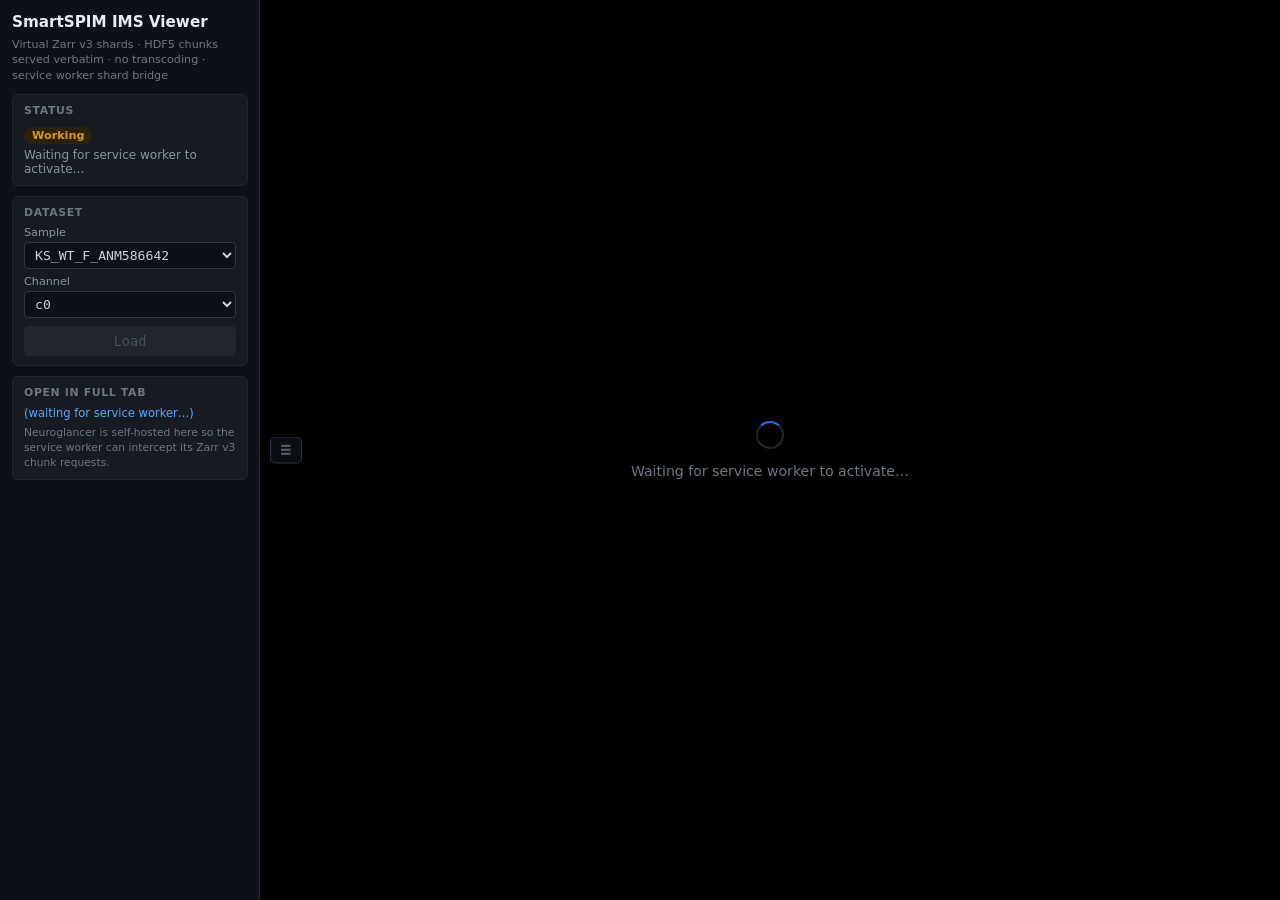
==== viewer/index.html @ f34840a4 "Initial ImarisGlancer commit" ====
<!DOCTYPE html>
<html lang="en">
<head>
<meta charset="utf-8">
<meta name="viewport" content="width=device-width, initial-scale=1">
<title>SmartSPIM IMS Viewer</title>
<style>
  * { box-sizing: border-box; margin: 0; padding: 0; }
  body {
    background: #0d1117;
    color: #c9d1d9;
    font-family: 'Segoe UI', system-ui, sans-serif;
    overflow: hidden;
    height: 100vh;
  }

  .app { display: flex; height: 100vh; }

  /* ── Sidebar ──────────────────────────────────────────────────── */
  .sidebar {
    width: 260px;
    min-width: 260px;
    background: #0d1117;
    border-right: 1px solid #21262d;
    overflow-y: auto;
    overflow-x: hidden;
    transition: width 0.2s ease, min-width 0.2s ease, opacity 0.2s ease;
    display: flex;
    flex-direction: column;
    scrollbar-width: thin;
    scrollbar-color: #30363d transparent;
  }
  .sidebar.collapsed { width: 0; min-width: 0; opacity: 0; pointer-events: none; }
  .sidebar-inner { padding: 12px; min-width: 260px; display: flex; flex-direction: column; gap: 10px; }

  /* ── Viewer ───────────────────────────────────────────────────── */
  .viewer { flex: 1; position: relative; background: #000; min-width: 0; }
  #ng-iframe { width: 100%; height: 100%; border: none; display: none; }

  #placeholder {
    display: flex; flex-direction: column; align-items: center;
    justify-content: center; height: 100%; color: #6e7681;
    font-size: 0.88rem; gap: 14px; text-align: center; padding: 1em;
  }
  .spinner {
    width: 28px; height: 28px;
    border: 2px solid #21262d; border-top-color: #1f6feb;
    border-radius: 50%; animation: spin 0.75s linear infinite;
  }
  @keyframes spin { to { transform: rotate(360deg); } }

  #toggle-btn {
    position: absolute; top: 50%; left: 10px;
    transform: translateY(-50%); z-index: 200;
    background: rgba(13,17,23,0.82); border: 1px solid #30363d;
    color: #8b949e; cursor: pointer; padding: 5px 9px;
    border-radius: 5px; font-size: 0.8rem; backdrop-filter: blur(6px);
    transition: color 0.15s, border-color 0.15s; user-select: none;
  }
  #toggle-btn:hover { color: #e6edf3; border-color: #58a6ff; }

  /* ── Cards ────────────────────────────────────────────────────── */
  h1 { font-size: 0.95rem; font-weight: 600; color: #e6edf3; line-height: 1.35; }
  .subtitle { font-size: 0.7rem; color: #6e7681; margin-top: 4px; line-height: 1.4; }

  .card { background: #161b22; border: 1px solid #21262d; border-radius: 6px; padding: 9px 11px; }
  .card-title {
    font-size: 0.68rem; font-weight: 600; text-transform: uppercase;
    letter-spacing: 0.06em; color: #6e7681; margin-bottom: 7px;
  }

  .badge { display: inline-block; padding: 2px 8px; border-radius: 12px; font-size: 0.7rem; font-weight: 600; }
  .badge.ok   { background: #1a4731; color: #3fb950; }
  .badge.wait { background: #2d2208; color: #d29922; }
  .badge.err  { background: #3d0d0d; color: #f85149; }

  #status-text { font-size: 0.75rem; color: #8b949e; margin-top: 4px; }

  /* ── Selectors ────────────────────────────────────────────────── */
  .field { display: flex; flex-direction: column; gap: 3px; }
  .field label { font-size: 0.7rem; color: #8b949e; }
  .field select {
    font-family: monospace; font-size: 0.82rem;
    background: #0d1117; color: #c9d1d9;
    border: 1px solid #30363d; border-radius: 4px;
    padding: 4px 6px; width: 100%;
  }

  button.action {
    width: 100%; font-family: monospace; font-size: 0.85rem;
    background: #1f6feb; color: #fff; border: none;
    border-radius: 5px; padding: 7px 0; cursor: pointer;
    transition: background 0.15s;
  }
  button.action:hover { background: #388bfd; }
  button.action:disabled { background: #21262d; color: #484f58; cursor: default; }

  #ng-link {
    font-size: 0.72rem; color: #58a6ff; text-decoration: none;
    word-break: break-all; display: block; margin-top: 4px;
  }
  #ng-link:hover { text-decoration: underline; }
  .note { font-size: 0.67rem; color: #6e7681; margin-top: 5px; line-height: 1.4; }
</style>
</head>
<body>
<div class="app">

  <!-- ── Sidebar ────────────────────────────────────────────────── -->
  <aside class="sidebar" id="sidebar">
    <div class="sidebar-inner">

      <div>
        <h1>SmartSPIM IMS Viewer</h1>
        <div class="subtitle">
          Virtual Zarr v3 shards · HDF5 chunks served verbatim ·
          no transcoding · service worker shard bridge
        </div>
      </div>

      <!-- SW status -->
      <div class="card">
        <div class="card-title">Status</div>
        <span id="sw-badge" class="badge wait">Initializing</span>
        <div id="status-text">Registering service worker…</div>
      </div>

      <!-- Dataset selector -->
      <div class="card">
        <div class="card-title">Dataset</div>
        <div class="field">
          <label>Sample</label>
          <select id="stem-sel">
            <option value="KS_WT_F_ANM586642">KS_WT_F_ANM586642</option>
            <option value="KS_Het_F_ANM583356">KS_Het_F_ANM583356</option>
            <option value="KS_Hom_F_ANM583357">KS_Hom_F_ANM583357</option>
            <option value="KS_Hom_M_ANM583365">KS_Hom_M_ANM583365</option>
          </select>
        </div>
        <div class="field" style="margin-top:6px">
          <label>Channel</label>
          <select id="ch-sel">
            <option value="0">c0</option>
            <option value="1">c1</option>
            <option value="2">c2</option>
          </select>
        </div>
        <button class="action" id="load-btn" style="margin-top:8px" disabled>Load</button>
      </div>

      <!-- Open-in-tab link -->
      <div class="card">
        <div class="card-title">Open in full tab</div>
        <a id="ng-link" href="#">(waiting for service worker…)</a>
        <p class="note">
          Neuroglancer is self-hosted here so the service worker can
          intercept its Zarr&nbsp;v3 chunk requests.
        </p>
      </div>

    </div>
  </aside>

  <!-- ── Main viewer ────────────────────────────────────────────── -->
  <main class="viewer">
    <button id="toggle-btn" title="Toggle sidebar">☰</button>
    <div id="placeholder">
      <div class="spinner"></div>
      <span id="placeholder-text">Registering service worker…</span>
    </div>
    <iframe id="ng-iframe" title="Neuroglancer" allowfullscreen></iframe>
  </main>

</div>
<script>
const DATA_BASE = 'https://fileglancer.int.janelia.org/files/Ydk-A_LUfeQlXbAA/data';

// Build an absolute Zarr URL for the given stem + channel,
// relative to wherever this page is hosted.
function zarrUrl(stem, ch) {
  return new URL(`./zarr/${stem}/c${ch}`, window.location.href).href;
}

// Fetch the color range [lo, hi] for a channel from .meta.json.
// Returns null if unavailable.
async function fetchColorRange(stem, ch) {
  try {
    const resp = await fetch(`${DATA_BASE}/${stem}.meta.json`);
    if (!resp.ok) return null;
    const meta = await resp.json();
    const cd = meta.channel_display?.[`c${ch}`];
    if (!cd) return null;
    // Use histogram-derived 1st/99th percentile if available, else fall back to ColorRange
    if (cd.p01 != null && cd.p99 != null) return [cd.p01, cd.p99];
    return cd.color_range ?? null;
  } catch { return null; }
}

// Build the full Neuroglancer iframe URL for the selected dataset/channel.
async function buildNgUrl(stem, ch) {
  const src = `zarr3://${zarrUrl(stem, ch)}`;
  const range = await fetchColorRange(stem, ch);
  const layer = {
    type: 'image',
    source: src,
    name: `${stem}_c${ch}`,
  };
  if (range) layer.shaderControls = { normalized: { range } };
  const state = {
    dimensions: { z: [1e-6, 'm'], y: [1e-6, 'm'], x: [1e-6, 'm'] },
    layers: [layer],
    layout: 'xy-3d',
  };
  const ngBase = new URL('./neuroglancer/index.html', window.location.href).href;
  return ngBase + '#!' + JSON.stringify(state);
}

// ── UI refs ────────────────────────────────────────────────────────────────
const badge     = document.getElementById('sw-badge');
const statusEl  = document.getElementById('status-text');
const iframe    = document.getElementById('ng-iframe');
const placeholder = document.getElementById('placeholder');
const loadBtn   = document.getElementById('load-btn');
const ngLink    = document.getElementById('ng-link');
const stemSel   = document.getElementById('stem-sel');
const chSel     = document.getElementById('ch-sel');

function setStatus(text, state = 'wait') {
  statusEl.textContent = text;
  badge.textContent  = state === 'ok' ? 'Ready' : state === 'err' ? 'Error' : 'Working';
  badge.className    = 'badge ' + state;
}

async function loadDataset() {
  const stem = stemSel.value;
  const ch   = chSel.value;
  const url  = await buildNgUrl(stem, ch);
  ngLink.href        = url;
  ngLink.textContent = `${stem} / c${ch} ↗`;
  placeholder.style.display = 'none';
  iframe.style.display      = 'block';
  iframe.src = url;
}

document.getElementById('toggle-btn').addEventListener('click', () => {
  document.getElementById('sidebar').classList.toggle('collapsed');
});

loadBtn.addEventListener('click', loadDataset);

// ── Service worker registration ────────────────────────────────────────────
async function main() {
  if (!('serviceWorker' in navigator)) {
    setStatus('Service workers not supported.', 'err');
    document.getElementById('placeholder-text').textContent =
      'Service workers not supported by this browser.';
    return;
  }

  await navigator.serviceWorker.register('./sw.js');

  if (!navigator.serviceWorker.controller) {
    setStatus('Waiting for service worker to activate…');
    document.getElementById('placeholder-text').textContent =
      'Waiting for service worker to activate…';
    await new Promise(resolve =>
      navigator.serviceWorker.addEventListener('controllerchange', resolve, { once: true })
    );
  }

  setStatus('Service worker active — select a dataset and click Load.', 'ok');
  document.getElementById('placeholder-text').textContent =
    'Select a dataset and click Load.';
  loadBtn.disabled = false;

  // Pre-fill the link for the default selection
  const url = await buildNgUrl(stemSel.value, chSel.value);
  ngLink.href        = url;
  ngLink.textContent = `${stemSel.value} / c${chSel.value} ↗`;
}

main().catch(err => {
  setStatus('Error: ' + err.message, 'err');
  document.getElementById('placeholder-text').textContent =
    'Service worker error — see browser console.';
  console.error(err);
});
</script>
</body>
</html>
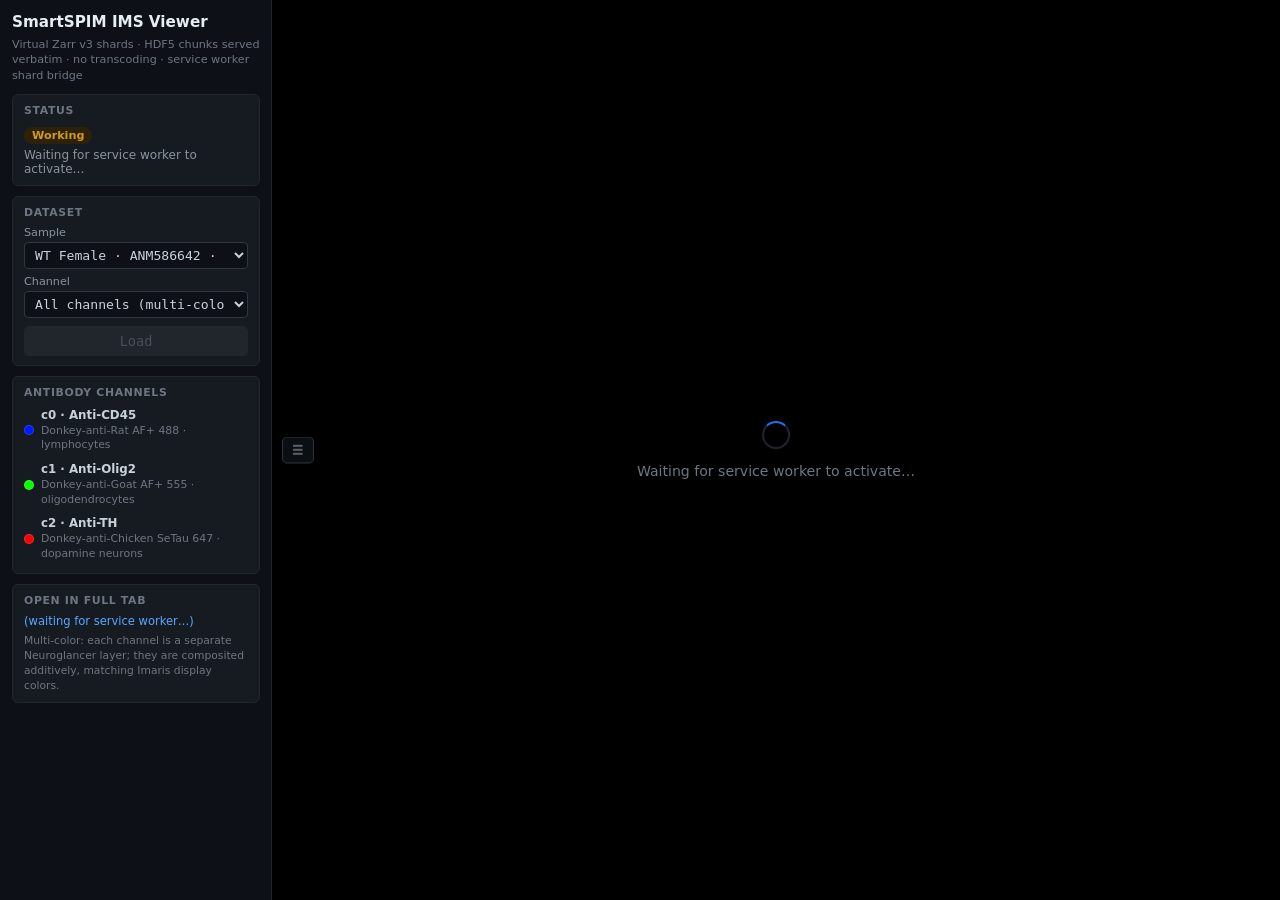
==== commit 99904491: "Add multi-channel viewer with Imaris colors, channel metadata, and initial zoom - extract_index.py: " ====
--- a/viewer/index.html
+++ b/viewer/index.html
@@ -18,8 +18,8 @@
 
   /* ── Sidebar ──────────────────────────────────────────────────── */
   .sidebar {
-    width: 260px;
-    min-width: 260px;
+    width: 272px;
+    min-width: 272px;
     background: #0d1117;
     border-right: 1px solid #21262d;
     overflow-y: auto;
@@ -31,7 +31,7 @@
     scrollbar-color: #30363d transparent;
   }
   .sidebar.collapsed { width: 0; min-width: 0; opacity: 0; pointer-events: none; }
-  .sidebar-inner { padding: 12px; min-width: 260px; display: flex; flex-direction: column; gap: 10px; }
+  .sidebar-inner { padding: 12px; min-width: 272px; display: flex; flex-direction: column; gap: 10px; }
 
   /* ── Viewer ───────────────────────────────────────────────────── */
   .viewer { flex: 1; position: relative; background: #000; min-width: 0; }
@@ -101,6 +101,19 @@
   }
   #ng-link:hover { text-decoration: underline; }
   .note { font-size: 0.67rem; color: #6e7681; margin-top: 5px; line-height: 1.4; }
+
+  /* ── Channel legend ───────────────────────────────────────────── */
+  .ch-row {
+    display: flex; align-items: center; gap: 7px;
+    font-size: 0.74rem; color: #c9d1d9; padding: 2px 0;
+    line-height: 1.35;
+  }
+  .ch-dot {
+    width: 10px; height: 10px; border-radius: 50%;
+    flex-shrink: 0; border: 1px solid rgba(255,255,255,0.15);
+  }
+  .ch-label { font-weight: 600; }
+  .ch-target { color: #6e7681; font-size: 0.68rem; }
 </style>
 </head>
 <body>
@@ -131,21 +144,48 @@
         <div class="field">
           <label>Sample</label>
           <select id="stem-sel">
-            <option value="KS_WT_F_ANM586642">KS_WT_F_ANM586642</option>
-            <option value="KS_Het_F_ANM583356">KS_Het_F_ANM583356</option>
-            <option value="KS_Hom_F_ANM583357">KS_Hom_F_ANM583357</option>
-            <option value="KS_Hom_M_ANM583365">KS_Hom_M_ANM583365</option>
+            <option value="KS_WT_F_ANM586642">WT Female · ANM586642 · C57Bl/6J</option>
+            <option value="KS_Het_F_ANM583356">Het Female · ANM583356 · Atp13a2 V990M</option>
+            <option value="KS_Hom_F_ANM583357">Hom Female · ANM583357 · Atp13a2 V990M</option>
+            <option value="KS_Hom_M_ANM583365">Hom Male · ANM583365 · Atp13a2 V990M</option>
           </select>
         </div>
         <div class="field" style="margin-top:6px">
           <label>Channel</label>
           <select id="ch-sel">
-            <option value="0">c0</option>
-            <option value="1">c1</option>
-            <option value="2">c2</option>
+            <option value="all">All channels (multi-color)</option>
+            <option value="0">c0 — CD45 · immune cells</option>
+            <option value="1">c1 — Olig2 · oligodendrocytes</option>
+            <option value="2">c2 — TH · dopamine neurons</option>
           </select>
         </div>
         <button class="action" id="load-btn" style="margin-top:8px" disabled>Load</button>
+      </div>
+
+      <!-- Channel legend -->
+      <div class="card">
+        <div class="card-title">Antibody channels</div>
+        <div class="ch-row">
+          <span class="ch-dot" style="background:#001AFF"></span>
+          <div>
+            <span class="ch-label">c0 · Anti-CD45</span>
+            <div class="ch-target">Donkey-anti-Rat AF+ 488 · lymphocytes</div>
+          </div>
+        </div>
+        <div class="ch-row" style="margin-top:5px">
+          <span class="ch-dot" style="background:#09FF00"></span>
+          <div>
+            <span class="ch-label">c1 · Anti-Olig2</span>
+            <div class="ch-target">Donkey-anti-Goat AF+ 555 · oligodendrocytes</div>
+          </div>
+        </div>
+        <div class="ch-row" style="margin-top:5px">
+          <span class="ch-dot" style="background:#FF0000"></span>
+          <div>
+            <span class="ch-label">c2 · Anti-TH</span>
+            <div class="ch-target">Donkey-anti-Chicken SeTau 647 · dopamine neurons</div>
+          </div>
+        </div>
       </div>
 
       <!-- Open-in-tab link -->
@@ -153,8 +193,8 @@
         <div class="card-title">Open in full tab</div>
         <a id="ng-link" href="#">(waiting for service worker…)</a>
         <p class="note">
-          Neuroglancer is self-hosted here so the service worker can
-          intercept its Zarr&nbsp;v3 chunk requests.
+          Multi-color: each channel is a separate Neuroglancer layer;
+          they are composited additively, matching Imaris display colors.
         </p>
       </div>
 
@@ -175,68 +215,102 @@
 <script>
 const DATA_BASE = 'https://fileglancer.int.janelia.org/files/Ydk-A_LUfeQlXbAA/data';
 
-// Build an absolute Zarr URL for the given stem + channel,
-// relative to wherever this page is hosted.
+// Default channel colors (Imaris values) — overridden by meta.json at load time.
+// Format: [R, G, B] floats for GLSL, matching the IMS file's DataSetInfo/Channel N/Color.
+const DEFAULT_CH_COLORS = [
+  [0.000, 0.102, 1.000],  // c0 — blue  (AF488 · CD45)
+  [0.035, 1.000, 0.000],  // c1 — green (AF555 · Olig2)
+  [1.000, 0.000, 0.000],  // c2 — red   (SeTau647 · TH)
+];
+
 function zarrUrl(stem, ch) {
   return new URL(`./zarr/${stem}/c${ch}`, window.location.href).href;
 }
 
-// Fetch the color range [lo, hi] for a channel from .meta.json.
-// Returns null if unavailable.
-async function fetchColorRange(stem, ch) {
+// Build a Neuroglancer GLSL shader that maps [lo,hi] → [0,1] and tints by color.
+function makeShader(r, g, b) {
+  return `#uicontrol invlerp normalized\nvoid main() { emitRGB(normalized() * vec3(${r}, ${g}, ${b})); }`;
+}
+
+// Build the full Neuroglancer URL for the selected stem + channel selection.
+// chSel is 'all' | '0' | '1' | '2'
+async function buildNgUrl(stem, chSel) {
+  let meta = null;
   try {
     const resp = await fetch(`${DATA_BASE}/${stem}.meta.json`);
-    if (!resp.ok) return null;
-    const meta = await resp.json();
-    const cd = meta.channel_display?.[`c${ch}`];
-    if (!cd) return null;
-    // Use histogram-derived 1st/99th percentile if available, else fall back to ColorRange
-    if (cd.p01 != null && cd.p99 != null) return [cd.p01, cd.p99];
-    return cd.color_range ?? null;
-  } catch { return null; }
-}
-
-// Build the full Neuroglancer iframe URL for the selected dataset/channel.
-async function buildNgUrl(stem, ch) {
-  const src = `zarr3://${zarrUrl(stem, ch)}`;
-  const range = await fetchColorRange(stem, ch);
-  const layer = {
-    type: 'image',
-    source: src,
-    name: `${stem}_c${ch}`,
-  };
-  if (range) layer.shaderControls = { normalized: { range } };
+    if (resp.ok) meta = await resp.json();
+  } catch {}
+
+  // Physical extent for initial navigation (fall back to WT values)
+  const extent = meta?.extent_um ?? [8280, 18460, 13368];  // [z, y, x] in µm
+  const position = extent.map(e => e / 2);                  // center of brain
+
+  // crossSectionScale is in dimension-units per screen pixel (µm/px here).
+  // Targeting the largest axis spanning ~900 px gives a ~2 mm scale-bar
+  // on a typical viewport, matching the desired whole-brain overview.
+  const crossSectionScale = Math.max(...extent) / 900;
+
+  // Which channels to load
+  const chList = chSel === 'all' ? [0, 1, 2] : [parseInt(chSel, 10)];
+
+  const layers = chList.map(ch => {
+    const src   = `zarr3://${zarrUrl(stem, ch)}`;
+    const cd    = meta?.channel_display?.[`c${ch}`];
+    const ci    = meta?.channel_info?.[`c${ch}`];
+    const range = (cd?.p01 != null && cd?.p99 != null) ? [cd.p01, cd.p99]
+                : (cd?.color_range ?? null);
+    const [r, g, b] = ci?.imaris_color_rgb ?? DEFAULT_CH_COLORS[ch];
+    const name  = ci?.label ?? `c${ch}`;
+
+    const layer = {
+      type: 'image',
+      source: src,
+      name: `${name} (${stem})`,
+      shader: makeShader(r, g, b),
+    };
+    if (range) layer.shaderControls = { normalized: { range } };
+    return layer;
+  });
+
   const state = {
     dimensions: { z: [1e-6, 'm'], y: [1e-6, 'm'], x: [1e-6, 'm'] },
-    layers: [layer],
+    position,
+    crossSectionScale,
+    layers,
     layout: 'xy-3d',
   };
+
   const ngBase = new URL('./neuroglancer/index.html', window.location.href).href;
   return ngBase + '#!' + JSON.stringify(state);
 }
 
 // ── UI refs ────────────────────────────────────────────────────────────────
-const badge     = document.getElementById('sw-badge');
-const statusEl  = document.getElementById('status-text');
-const iframe    = document.getElementById('ng-iframe');
+const badge       = document.getElementById('sw-badge');
+const statusEl    = document.getElementById('status-text');
+const iframe      = document.getElementById('ng-iframe');
 const placeholder = document.getElementById('placeholder');
-const loadBtn   = document.getElementById('load-btn');
-const ngLink    = document.getElementById('ng-link');
-const stemSel   = document.getElementById('stem-sel');
-const chSel     = document.getElementById('ch-sel');
+const loadBtn     = document.getElementById('load-btn');
+const ngLink      = document.getElementById('ng-link');
+const stemSel     = document.getElementById('stem-sel');
+const chSel       = document.getElementById('ch-sel');
 
 function setStatus(text, state = 'wait') {
   statusEl.textContent = text;
-  badge.textContent  = state === 'ok' ? 'Ready' : state === 'err' ? 'Error' : 'Working';
-  badge.className    = 'badge ' + state;
+  badge.textContent    = state === 'ok' ? 'Ready' : state === 'err' ? 'Error' : 'Working';
+  badge.className      = 'badge ' + state;
+}
+
+async function updateLink() {
+  const url = await buildNgUrl(stemSel.value, chSel.value);
+  const chLabel = chSel.options[chSel.selectedIndex].text.split('—')[0].trim();
+  ngLink.href        = url;
+  ngLink.textContent = `${stemSel.value} / ${chLabel} ↗`;
 }
 
 async function loadDataset() {
-  const stem = stemSel.value;
-  const ch   = chSel.value;
-  const url  = await buildNgUrl(stem, ch);
+  const url = await buildNgUrl(stemSel.value, chSel.value);
   ngLink.href        = url;
-  ngLink.textContent = `${stem} / c${ch} ↗`;
+  ngLink.textContent = ngLink.textContent; // already updated by updateLink
   placeholder.style.display = 'none';
   iframe.style.display      = 'block';
   iframe.src = url;
@@ -247,6 +321,8 @@
 });
 
 loadBtn.addEventListener('click', loadDataset);
+stemSel.addEventListener('change', updateLink);
+chSel.addEventListener('change', updateLink);
 
 // ── Service worker registration ────────────────────────────────────────────
 async function main() {
@@ -273,10 +349,7 @@
     'Select a dataset and click Load.';
   loadBtn.disabled = false;
 
-  // Pre-fill the link for the default selection
-  const url = await buildNgUrl(stemSel.value, chSel.value);
-  ngLink.href        = url;
-  ngLink.textContent = `${stemSel.value} / c${chSel.value} ↗`;
+  await updateLink();
 }
 
 main().catch(err => {
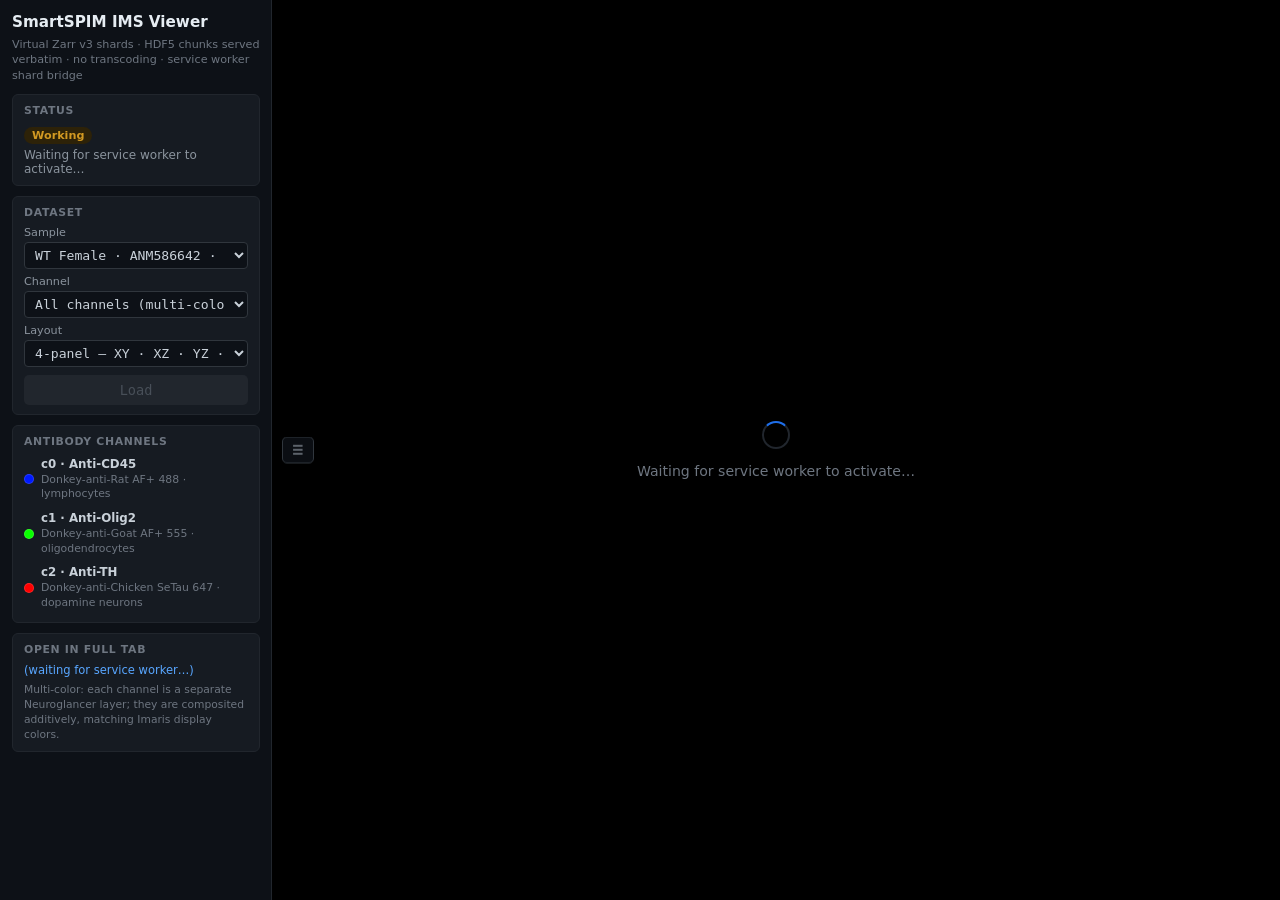
==== commit eaaff8aa: "Add layout selector dropdown to viewer sidebar Dropdown defaults to 4-panel (XY · XZ · YZ · 3D) and " ====
--- a/viewer/index.html
+++ b/viewer/index.html
@@ -159,6 +159,15 @@
             <option value="2">c2 — TH · dopamine neurons</option>
           </select>
         </div>
+        <div class="field" style="margin-top:6px">
+          <label>Layout</label>
+          <select id="layout-sel">
+            <option value="4panel">4-panel — XY · XZ · YZ · 3D</option>
+            <option value="xy">XY</option>
+            <option value="xz">XZ</option>
+            <option value="yz">YZ</option>
+          </select>
+        </div>
         <button class="action" id="load-btn" style="margin-top:8px" disabled>Load</button>
       </div>
 
@@ -232,9 +241,9 @@
   return `#uicontrol invlerp normalized\nvoid main() { emitRGB(normalized() * vec3(${r}, ${g}, ${b})); }`;
 }
 
-// Build the full Neuroglancer URL for the selected stem + channel selection.
-// chSel is 'all' | '0' | '1' | '2'
-async function buildNgUrl(stem, chSel) {
+// Build the full Neuroglancer URL for the selected stem + channel + layout.
+// chSel is 'all' | '0' | '1' | '2'; layout is a Neuroglancer layout string.
+async function buildNgUrl(stem, chSel, layout) {
   let meta = null;
   try {
     const resp = await fetch(`${DATA_BASE}/${stem}.meta.json`);
@@ -277,7 +286,7 @@
     position,
     crossSectionScale,
     layers,
-    layout: 'xy-3d',
+    layout,
   };
 
   const ngBase = new URL('./neuroglancer/index.html', window.location.href).href;
@@ -293,6 +302,7 @@
 const ngLink      = document.getElementById('ng-link');
 const stemSel     = document.getElementById('stem-sel');
 const chSel       = document.getElementById('ch-sel');
+const layoutSel   = document.getElementById('layout-sel');
 
 function setStatus(text, state = 'wait') {
   statusEl.textContent = text;
@@ -301,14 +311,14 @@
 }
 
 async function updateLink() {
-  const url = await buildNgUrl(stemSel.value, chSel.value);
+  const url = await buildNgUrl(stemSel.value, chSel.value, layoutSel.value);
   const chLabel = chSel.options[chSel.selectedIndex].text.split('—')[0].trim();
   ngLink.href        = url;
   ngLink.textContent = `${stemSel.value} / ${chLabel} ↗`;
 }
 
 async function loadDataset() {
-  const url = await buildNgUrl(stemSel.value, chSel.value);
+  const url = await buildNgUrl(stemSel.value, chSel.value, layoutSel.value);
   ngLink.href        = url;
   ngLink.textContent = ngLink.textContent; // already updated by updateLink
   placeholder.style.display = 'none';
@@ -323,6 +333,7 @@
 loadBtn.addEventListener('click', loadDataset);
 stemSel.addEventListener('change', updateLink);
 chSel.addEventListener('change', updateLink);
+layoutSel.addEventListener('change', updateLink);
 
 // ── Service worker registration ────────────────────────────────────────────
 async function main() {
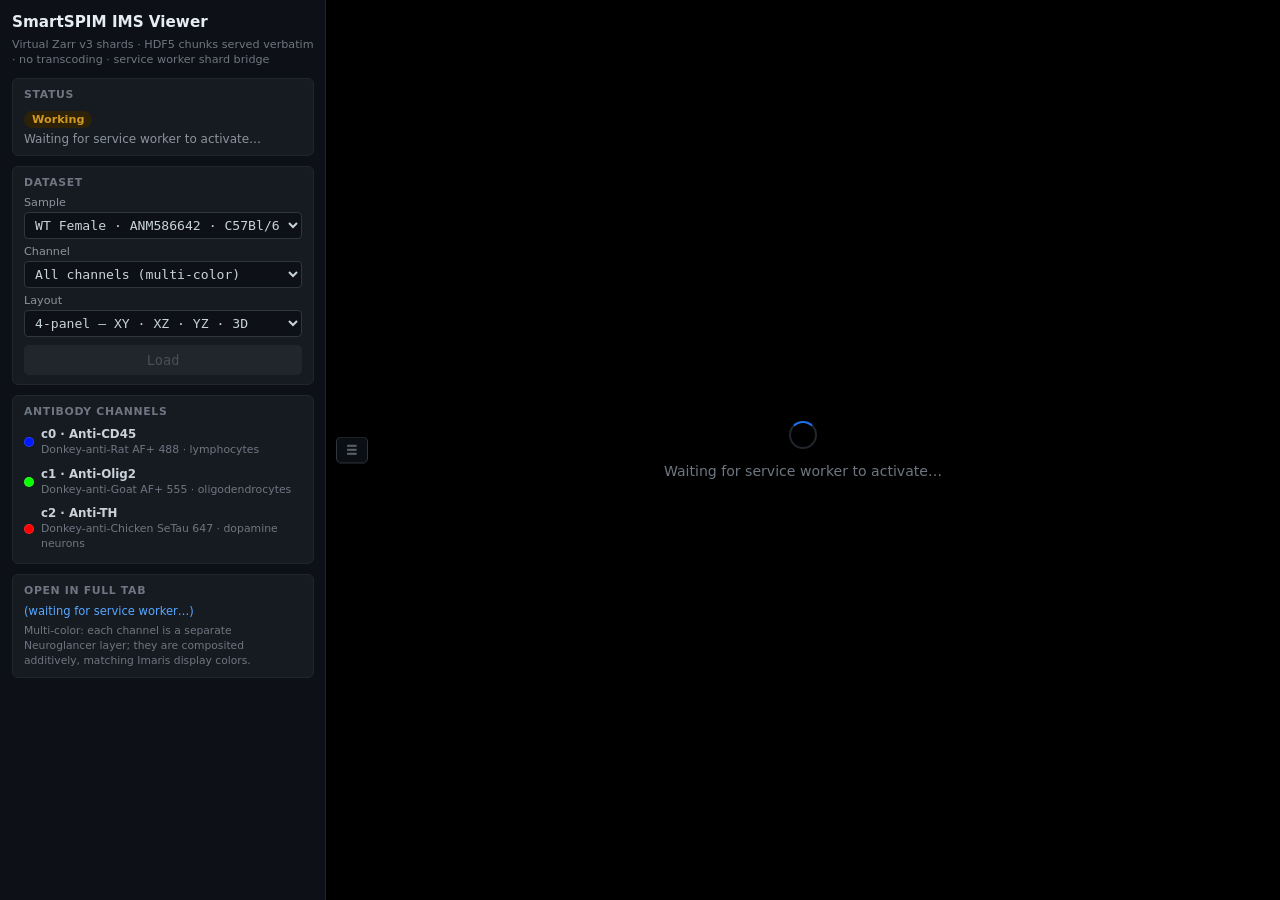
==== commit 4211960a: "Widen sidebar from 272px to 326px (~20%) for readability Co-Authored-By: Claude Sonnet 4.6 <noreply@" ====
--- a/viewer/index.html
+++ b/viewer/index.html
@@ -18,8 +18,8 @@
 
   /* ── Sidebar ──────────────────────────────────────────────────── */
   .sidebar {
-    width: 272px;
-    min-width: 272px;
+    width: 326px;
+    min-width: 326px;
     background: #0d1117;
     border-right: 1px solid #21262d;
     overflow-y: auto;
@@ -31,7 +31,7 @@
     scrollbar-color: #30363d transparent;
   }
   .sidebar.collapsed { width: 0; min-width: 0; opacity: 0; pointer-events: none; }
-  .sidebar-inner { padding: 12px; min-width: 272px; display: flex; flex-direction: column; gap: 10px; }
+  .sidebar-inner { padding: 12px; min-width: 326px; display: flex; flex-direction: column; gap: 10px; }
 
   /* ── Viewer ───────────────────────────────────────────────────── */
   .viewer { flex: 1; position: relative; background: #000; min-width: 0; }
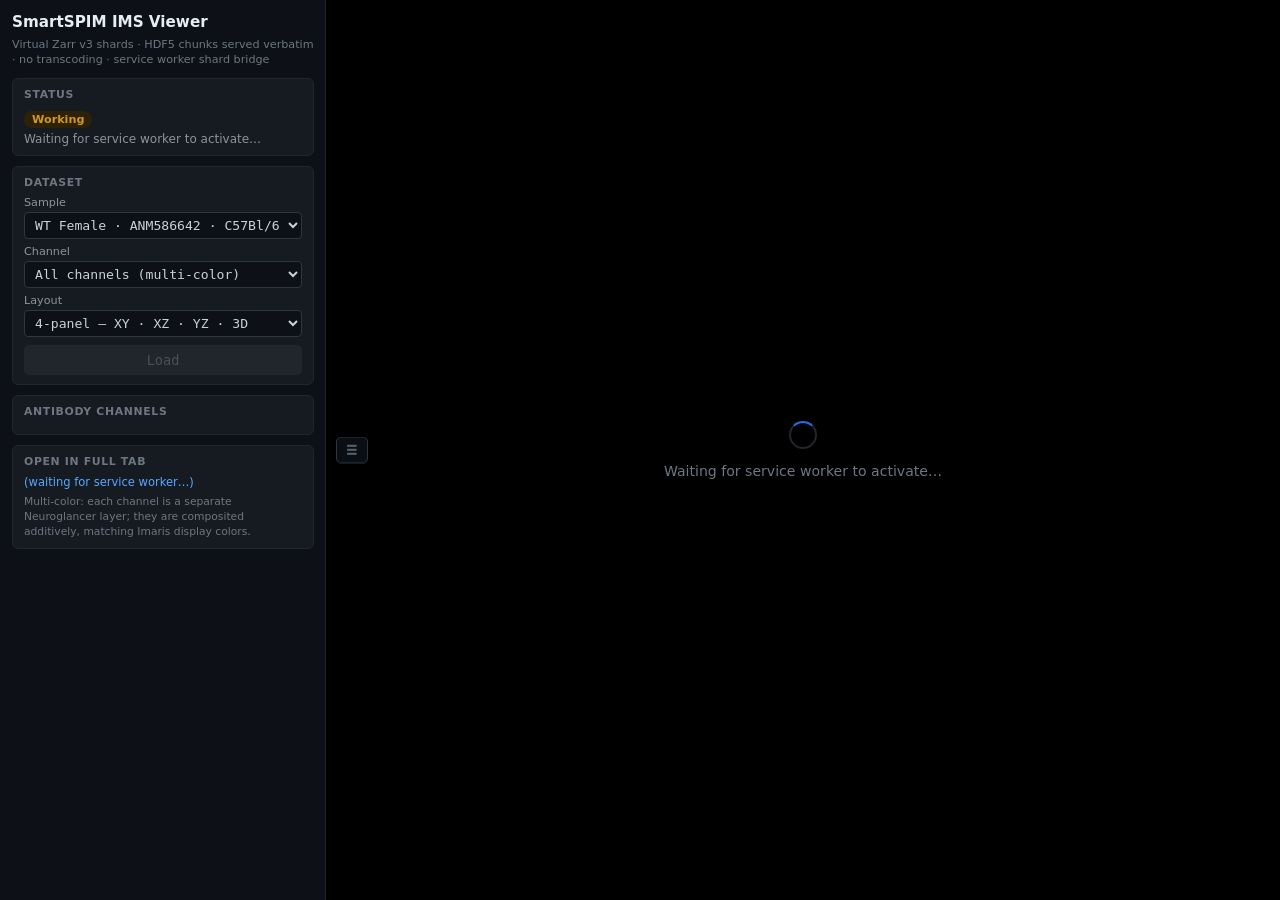
==== commit d28a92d5: "Add IMS downloader and support new SmartSPIM datasets in viewer - download_ims.py: pull new .ims acq" ====
--- a/viewer/index.html
+++ b/viewer/index.html
@@ -148,15 +148,23 @@
             <option value="KS_Het_F_ANM583356">Het Female · ANM583356 · Atp13a2 V990M</option>
             <option value="KS_Hom_F_ANM583357">Hom Female · ANM583357 · Atp13a2 V990M</option>
             <option value="KS_Hom_M_ANM583365">Hom Male · ANM583365 · Atp13a2 V990M</option>
+            <option value="KS_WT_ANM586428">WT · ANM586428</option>
+            <option value="KS_Hom_Atp13a2V990M_ANM585864">Hom · ANM585864 · Atp13a2 V990M</option>
+            <option value="KS_Het_F_Atp13a2_ANM586962">Het Female · ANM586962 · Atp13a2</option>
+            <option value="KS_Hom_M_Atp13a2Floxed_ANM588125">Hom Male · ANM588125 · Atp13a2 Floxed</option>
+            <option value="KS_Het_Atp1392KOM2_ANM585714">Het · ANM585714 · Atp1392 KOM2</option>
+            <option value="KS__KO_F_ANM589947_SncaKO">KO Female · ANM589947 · SncaKO</option>
+            <option value="KS_TgTg_F_ANM588372_KOM2">TgTg Female · ANM588372 · KOM2</option>
           </select>
         </div>
         <div class="field" style="margin-top:6px">
           <label>Channel</label>
           <select id="ch-sel">
             <option value="all">All channels (multi-color)</option>
-            <option value="0">c0 — CD45 · immune cells</option>
-            <option value="1">c1 — Olig2 · oligodendrocytes</option>
-            <option value="2">c2 — TH · dopamine neurons</option>
+            <option value="0">c0</option>
+            <option value="1">c1</option>
+            <option value="2">c2</option>
+            <option value="3">c3</option>
           </select>
         </div>
         <div class="field" style="margin-top:6px">
@@ -173,28 +181,8 @@
 
       <!-- Channel legend -->
       <div class="card">
-        <div class="card-title">Antibody channels</div>
-        <div class="ch-row">
-          <span class="ch-dot" style="background:#001AFF"></span>
-          <div>
-            <span class="ch-label">c0 · Anti-CD45</span>
-            <div class="ch-target">Donkey-anti-Rat AF+ 488 · lymphocytes</div>
-          </div>
-        </div>
-        <div class="ch-row" style="margin-top:5px">
-          <span class="ch-dot" style="background:#09FF00"></span>
-          <div>
-            <span class="ch-label">c1 · Anti-Olig2</span>
-            <div class="ch-target">Donkey-anti-Goat AF+ 555 · oligodendrocytes</div>
-          </div>
-        </div>
-        <div class="ch-row" style="margin-top:5px">
-          <span class="ch-dot" style="background:#FF0000"></span>
-          <div>
-            <span class="ch-label">c2 · Anti-TH</span>
-            <div class="ch-target">Donkey-anti-Chicken SeTau 647 · dopamine neurons</div>
-          </div>
-        </div>
+        <div class="card-title" id="legend-title">Antibody channels</div>
+        <div id="legend-body"></div>
       </div>
 
       <!-- Open-in-tab link -->
@@ -224,31 +212,83 @@
 <script>
 const DATA_BASE = 'https://fileglancer.int.janelia.org/files/Ydk-A_LUfeQlXbAA/data';
 
-// Default channel colors (Imaris values) — overridden by meta.json at load time.
-// Format: [R, G, B] floats for GLSL, matching the IMS file's DataSetInfo/Channel N/Color.
-const DEFAULT_CH_COLORS = [
-  [0.000, 0.102, 1.000],  // c0 — blue  (AF488 · CD45)
-  [0.035, 1.000, 0.000],  // c1 — green (AF555 · Olig2)
-  [1.000, 0.000, 0.000],  // c2 — red   (SeTau647 · TH)
-];
+// Two antibody panels have been used across acquisitions. Colors are [R, G, B]
+// floats for GLSL and are a fixed display convention (not read from the IMS
+// file's own Imaris display colors).
+const LEGACY_STEMS = new Set([
+  'KS_WT_F_ANM586642',
+  'KS_Het_F_ANM583356',
+  'KS_Hom_F_ANM583357',
+  'KS_Hom_M_ANM583365',
+]);
+
+const PANELS = {
+  // Original 4 brains (WT / Atp13a2 V990M Het/Hom): CD45 / Olig2 / TH, all 3 worked.
+  legacy: {
+    label: 'Antibody channels — CD45 / Olig2 / TH panel',
+    channels: {
+      0: { name: 'Anti-CD45',  target: 'Donkey-anti-Rat AF+488 · lymphocytes',           rgb: [0.000, 0.102, 1.000] },
+      1: { name: 'Anti-Olig2', target: 'Donkey-anti-Goat AF+555 · oligodendrocytes',     rgb: [0.035, 1.000, 0.000] },
+      2: { name: 'Anti-TH',    target: 'Donkey-anti-Chicken SeTau647 · DA neurons',      rgb: [1.000, 0.000, 0.000] },
+    },
+  },
+  // Later brains: CD45/CD8a / PaSYN / TH. A 4th (Olig2, DyLight755) channel was
+  // attempted on some samples but that antibody did not work.
+  current: {
+    label: 'Antibody channels — CD45/CD8a / PaSYN / TH panel',
+    channels: {
+      0: { name: 'Anti-CD45/CD8a', target: 'Donkey-anti-Rat AF+488 · lymphocytes',                       rgb: [1.000, 1.000, 0.000] },
+      1: { name: 'Anti-PaSYN',     target: 'Donkey-anti-Rabbit AF+555 · phospho-alpha-synuclein',        rgb: [1.000, 0.000, 1.000] },
+      2: { name: 'Anti-TH',        target: 'Donkey-anti-Chicken SeTau647 · DA neurons',                  rgb: [0.000, 1.000, 1.000] },
+      3: { name: 'Anti-Olig2',     target: 'Donkey-anti-Goat DyLight755 · antibody did not work',        rgb: [0.500, 0.500, 0.500] },
+    },
+  },
+};
+
+function panelFor(stem) {
+  return LEGACY_STEMS.has(stem) ? PANELS.legacy : PANELS.current;
+}
+
+function rgbToHex([r, g, b]) {
+  const c = v => Math.round(v * 255).toString(16).padStart(2, '0').toUpperCase();
+  return `#${c(r)}${c(g)}${c(b)}`;
+}
 
 function zarrUrl(stem, ch) {
   return new URL(`./zarr/${stem}/c${ch}`, window.location.href).href;
 }
 
-// Build a Neuroglancer GLSL shader that maps [lo,hi] → [0,1] and tints by color.
-function makeShader(r, g, b) {
-  return `#uicontrol invlerp normalized\nvoid main() { emitRGB(normalized() * vec3(${r}, ${g}, ${b})); }`;
-}
-
-// Build the full Neuroglancer URL for the selected stem + channel + layout.
-// chSel is 'all' | '0' | '1' | '2'; layout is a Neuroglancer layout string.
-async function buildNgUrl(stem, chSel, layout) {
+// Cache fetched meta.json per stem to avoid re-fetching between buildNgUrl and updateChannelUI.
+const metaCache = new Map();
+async function loadMeta(stem) {
+  if (metaCache.has(stem)) return metaCache.get(stem);
   let meta = null;
   try {
     const resp = await fetch(`${DATA_BASE}/${stem}.meta.json`);
     if (resp.ok) meta = await resp.json();
   } catch {}
+  metaCache.set(stem, meta);
+  return meta;
+}
+
+// Which channel indices actually exist in this dataset's IMS file.
+function availableChannels(meta, panel) {
+  if (meta?.channel_info) {
+    return Object.keys(meta.channel_info).map(k => parseInt(k.slice(1), 10)).sort((a, b) => a - b);
+  }
+  return Object.keys(panel.channels).map(Number).sort((a, b) => a - b);
+}
+
+// Build a Neuroglancer GLSL shader that maps [lo,hi] → [0,1] and tints by color.
+function makeShader(r, g, b) {
+  return `#uicontrol invlerp normalized\nvoid main() { emitRGB(normalized() * vec3(${r}, ${g}, ${b})); }`;
+}
+
+// Build the full Neuroglancer URL for the selected stem + channel + layout.
+// chSel is 'all' | '0' | '1' | '2'; layout is a Neuroglancer layout string.
+async function buildNgUrl(stem, chSel, layout) {
+  const meta  = await loadMeta(stem);
+  const panel = panelFor(stem);
 
   // Physical extent for initial navigation (fall back to WT values)
   const extent = meta?.extent_um ?? [8280, 18460, 13368];  // [z, y, x] in µm
@@ -260,16 +300,16 @@
   const crossSectionScale = Math.max(...extent) / 900;
 
   // Which channels to load
-  const chList = chSel === 'all' ? [0, 1, 2] : [parseInt(chSel, 10)];
+  const chList = chSel === 'all' ? availableChannels(meta, panel) : [parseInt(chSel, 10)];
 
   const layers = chList.map(ch => {
     const src   = `zarr3://${zarrUrl(stem, ch)}`;
     const cd    = meta?.channel_display?.[`c${ch}`];
-    const ci    = meta?.channel_info?.[`c${ch}`];
     const range = (cd?.p01 != null && cd?.p99 != null) ? [cd.p01, cd.p99]
                 : (cd?.color_range ?? null);
-    const [r, g, b] = ci?.imaris_color_rgb ?? DEFAULT_CH_COLORS[ch];
-    const name  = ci?.label ?? `c${ch}`;
+    const info  = panel.channels[ch];
+    const [r, g, b] = info?.rgb ?? [1, 1, 1];
+    const name  = info?.name ?? `c${ch}`;
 
     const layer = {
       type: 'image',
@@ -303,11 +343,46 @@
 const stemSel     = document.getElementById('stem-sel');
 const chSel       = document.getElementById('ch-sel');
 const layoutSel   = document.getElementById('layout-sel');
+const legendTitle = document.getElementById('legend-title');
+const legendBody  = document.getElementById('legend-body');
 
 function setStatus(text, state = 'wait') {
   statusEl.textContent = text;
   badge.textContent    = state === 'ok' ? 'Ready' : state === 'err' ? 'Error' : 'Working';
   badge.className      = 'badge ' + state;
+}
+
+// Repopulate the channel dropdown + legend for the currently selected dataset:
+// which channels exist in this file, what each one is (panel-dependent), and its color.
+async function updateChannelUI(stem) {
+  const meta    = await loadMeta(stem);
+  const panel   = panelFor(stem);
+  const present = availableChannels(meta, panel);
+
+  for (let ch = 0; ch <= 3; ch++) {
+    const opt = chSel.querySelector(`option[value="${ch}"]`);
+    if (!opt) continue;
+    const info = panel.channels[ch];
+    const isPresent = present.includes(ch);
+    opt.disabled = !isPresent;
+    opt.textContent = info ? `c${ch} — ${info.name}` : `c${ch}`;
+  }
+  if (chSel.selectedOptions[0]?.disabled) chSel.value = 'all';
+
+  legendTitle.textContent = panel.label;
+  legendBody.innerHTML = present
+    .filter(ch => panel.channels[ch])
+    .map(ch => {
+      const info = panel.channels[ch];
+      return `<div class="ch-row" style="margin-top:5px">
+        <span class="ch-dot" style="background:${rgbToHex(info.rgb)}"></span>
+        <div>
+          <span class="ch-label">c${ch} · ${info.name}</span>
+          <div class="ch-target">${info.target}</div>
+        </div>
+      </div>`;
+    })
+    .join('');
 }
 
 async function updateLink() {
@@ -315,6 +390,11 @@
   const chLabel = chSel.options[chSel.selectedIndex].text.split('—')[0].trim();
   ngLink.href        = url;
   ngLink.textContent = `${stemSel.value} / ${chLabel} ↗`;
+}
+
+async function onStemChange() {
+  await updateChannelUI(stemSel.value);
+  await updateLink();
 }
 
 async function loadDataset() {
@@ -331,7 +411,7 @@
 });
 
 loadBtn.addEventListener('click', loadDataset);
-stemSel.addEventListener('change', updateLink);
+stemSel.addEventListener('change', onStemChange);
 chSel.addEventListener('change', updateLink);
 layoutSel.addEventListener('change', updateLink);
 
@@ -360,6 +440,7 @@
     'Select a dataset and click Load.';
   loadBtn.disabled = false;
 
+  await updateChannelUI(stemSel.value);
   await updateLink();
 }
 
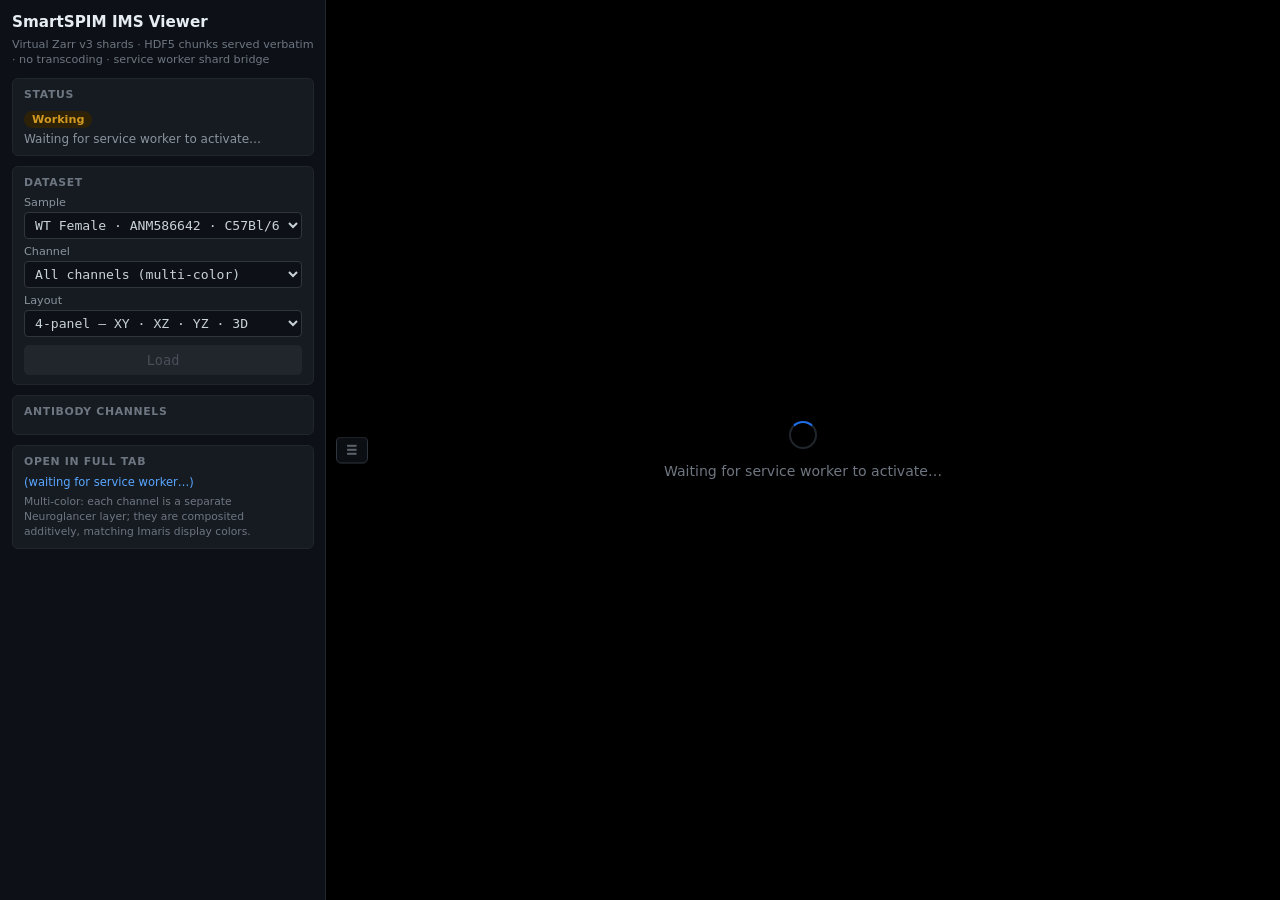
==== commit 5998a75f: "Add P222 rescan dataset to viewer and document rescan workflow Co-Authored-By: Claude Sonnet 5.5 <no" ====
--- a/viewer/index.html
+++ b/viewer/index.html
@@ -155,6 +155,7 @@
             <option value="KS_Het_Atp1392KOM2_ANM585714">Het · ANM585714 · Atp1392 KOM2</option>
             <option value="KS__KO_F_ANM589947_SncaKO">KO Female · ANM589947 · SncaKO</option>
             <option value="KS_TgTg_F_ANM588372_KOM2">TgTg Female · ANM588372 · KOM2</option>
+            <option value="KS_P222_TgTg_F_ANM588372_KOM2">TgTg Female · ANM588372 · KOM2 · Rescan (re-cleared, P222)</option>
           </select>
         </div>
         <div class="field" style="margin-top:6px">
